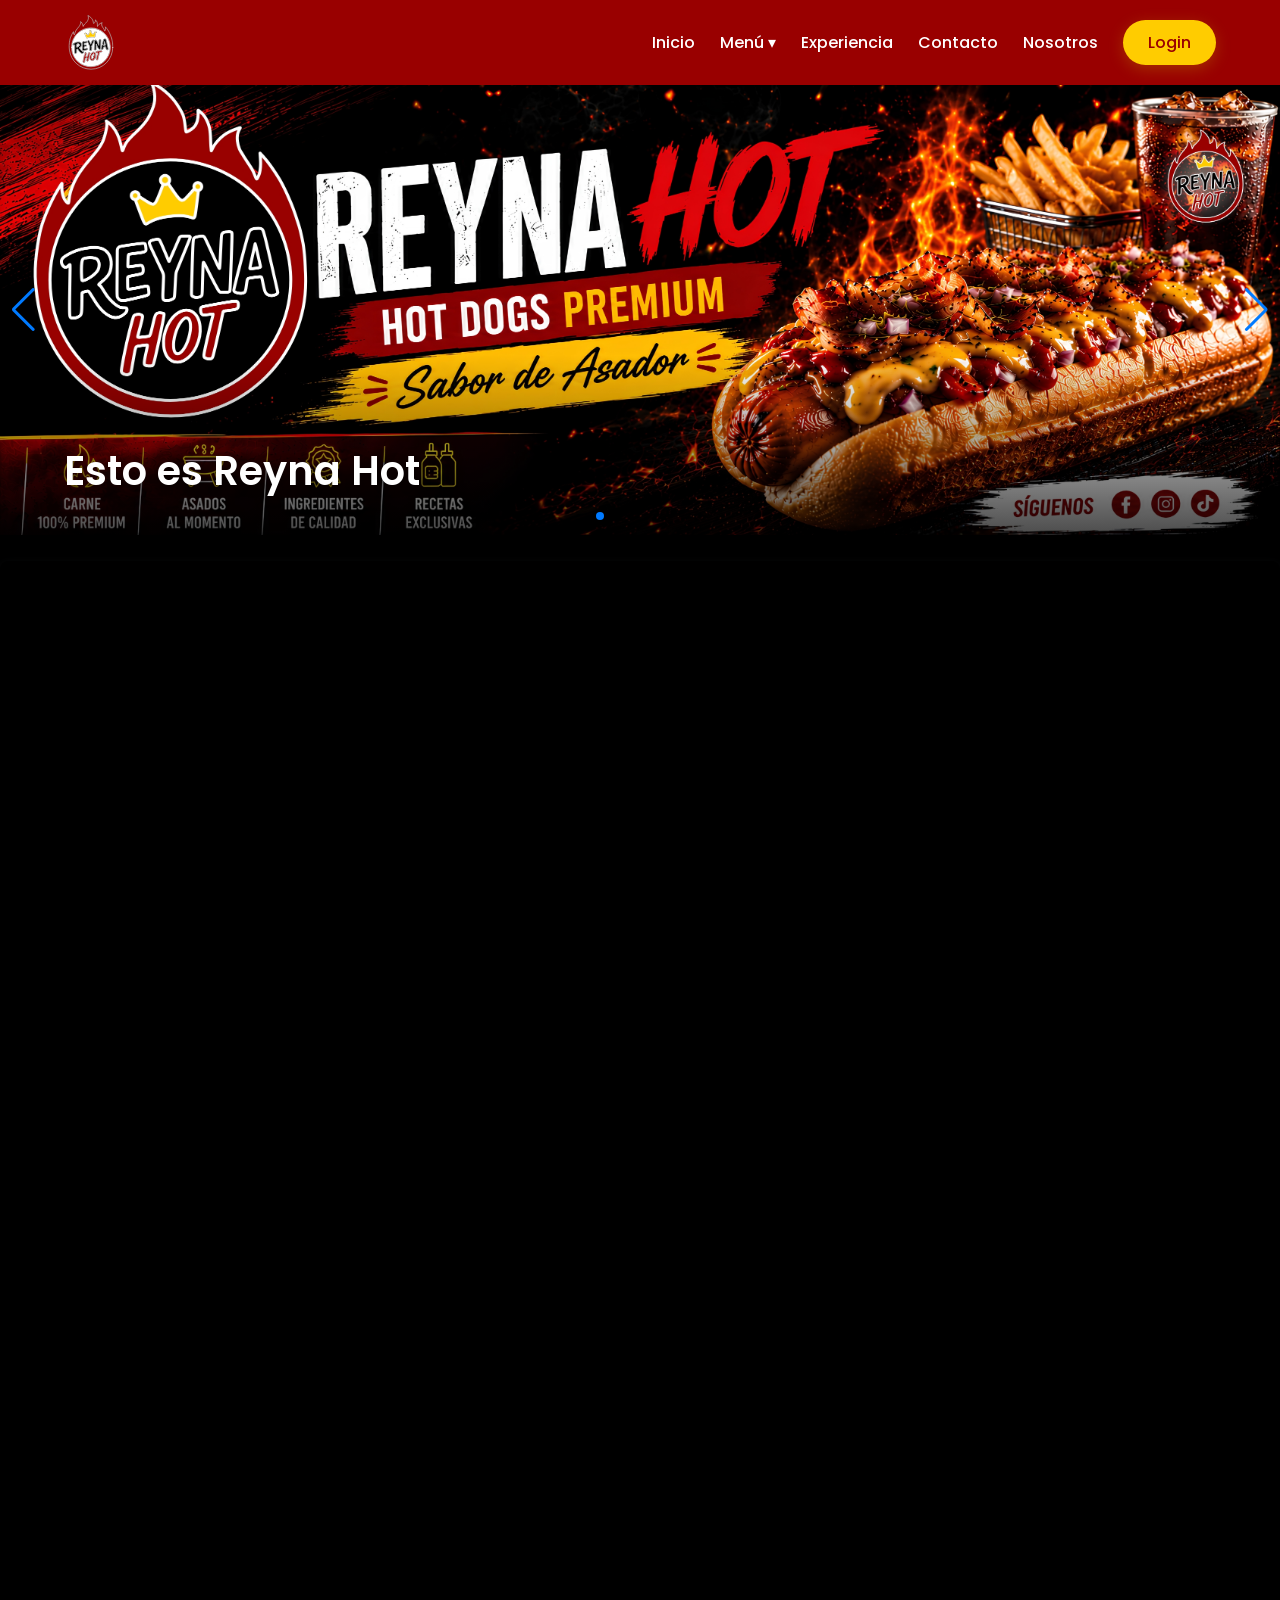
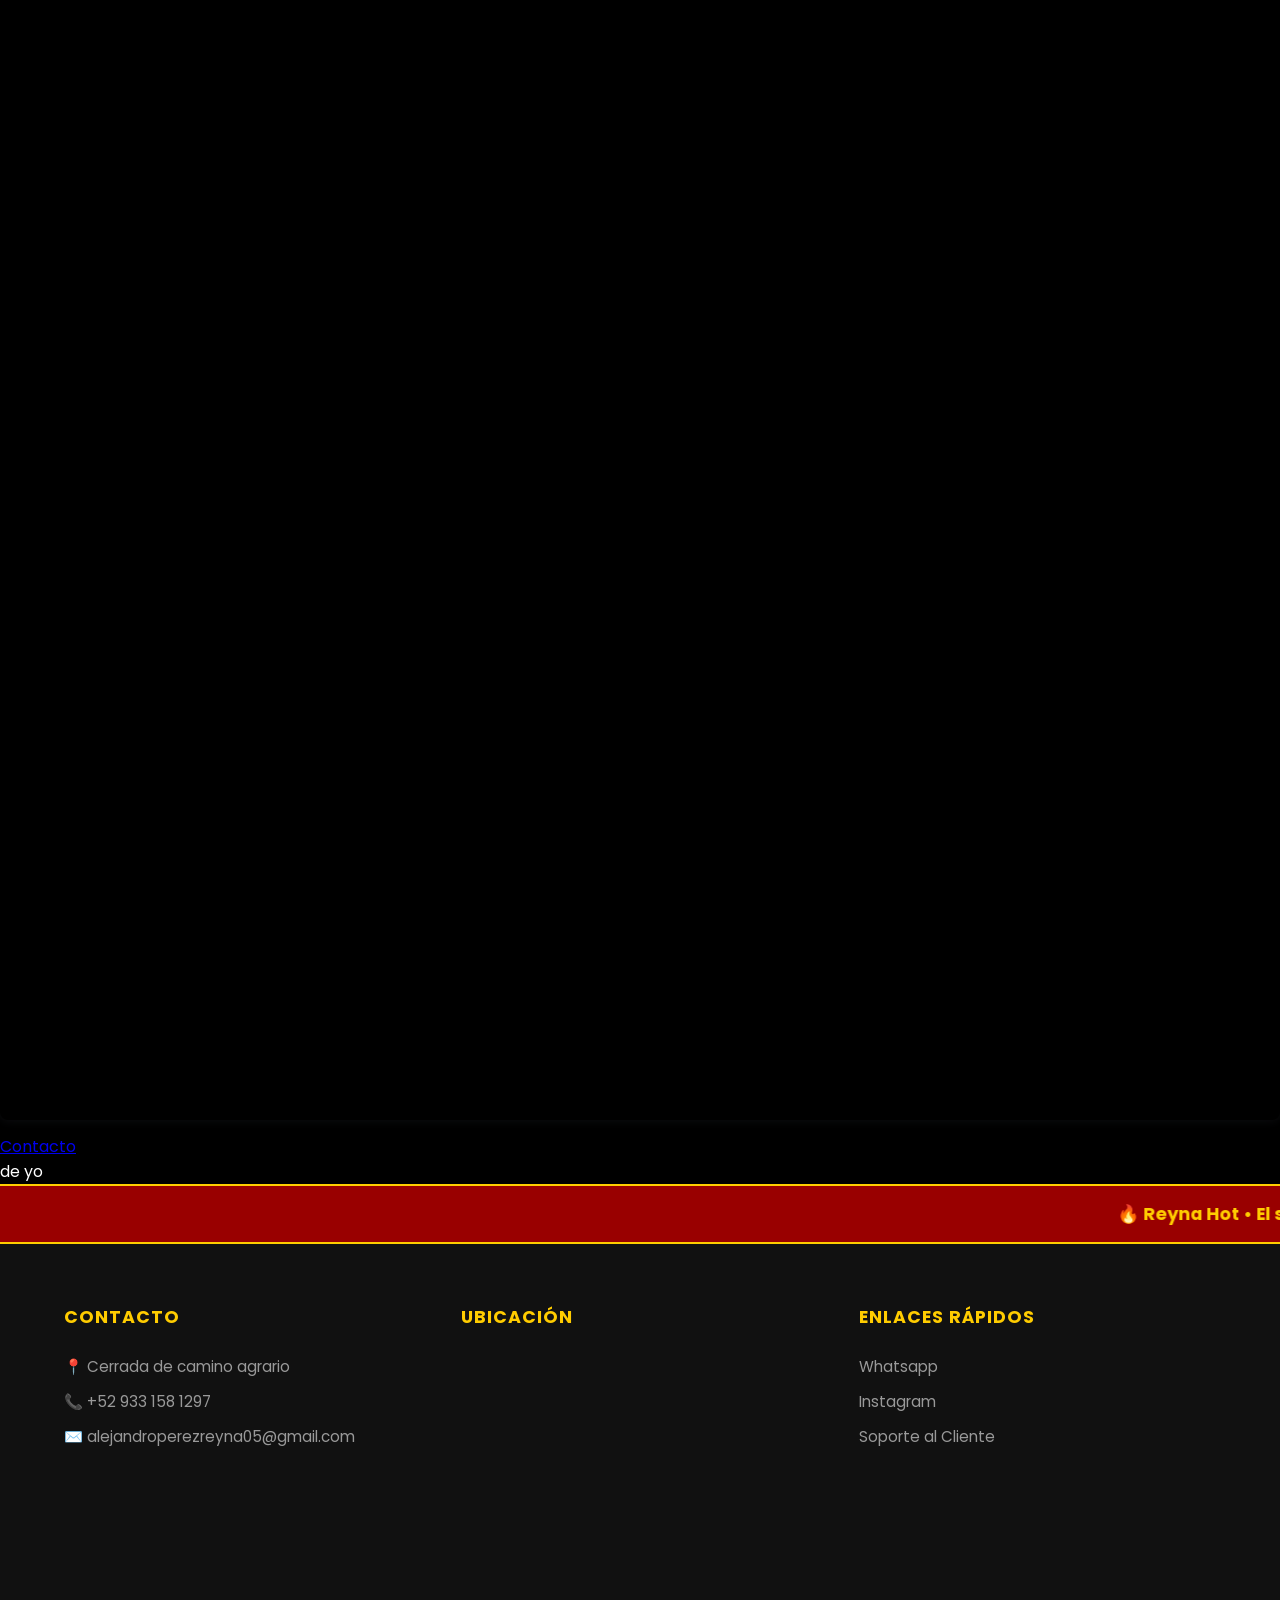
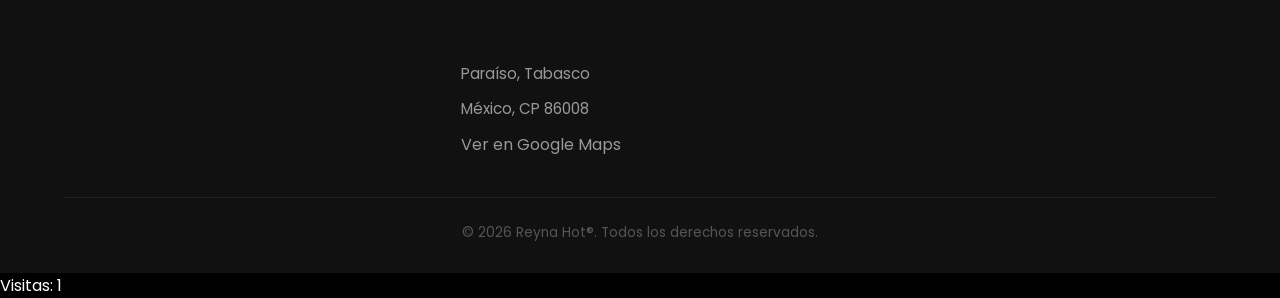
==== contacto.html @ 56ec8650 "Add files via upload" ====
<!DOCTYPE html>
<html lang="es">
<head>
    <meta charset="UTF-8">
    <meta name="description" content="Sitio web oficial de Reyna Hot">
    <meta name="keywords" content="Hot dog, Reyna Hot, comida, caliente, salchicha">
    <meta name="author" content="Reyna Hot®">
    <link rel="shortcut icon" href="img/favicon.svg" type="image/x-icon">
    <link rel="stylesheet" href="estilos_maquetacion.css">
    <meta name="viewport" content="width=device-width, initial-scale=1.0">
    <title>Reyna Hot</title>
        <!-- Google Fonts -->
    <link href="https://fonts.googleapis.com/css2?family=Poppins:wght@300;400;600&display=swap" rel="stylesheet">
    <link rel='stylesheet' href='https://cdn-uicons.flaticon.com/4.0.0/uicons-regular-rounded/css/uicons-regular-rounded.css'>
    <link rel='stylesheet' href='https://cdn-uicons.flaticon.com/4.0.0/uicons-thin-rounded/css/uicons-thin-rounded.css'>
    <link rel='stylesheet' href='https://cdn-uicons.flaticon.com/4.0.0/uicons-regular-rounded/css/uicons-regular-rounded.css'>
    <link rel='stylesheet' href='https://cdn-uicons.flaticon.com/4.0.0/uicons-thin-rounded/css/uicons-thin-rounded.css'>
    <link rel='stylesheet' href='https://cdn-uicons.flaticon.com/4.0.0/uicons-thin-rounded/css/uicons-thin-rounded.css'>
    <link rel="stylesheet" href="https://cdn.jsdelivr.net/npm/swiper@11/swiper-bundle.min.css"/>
    <link rel='stylesheet' href='https://cdn-uicons.flaticon.com/4.0.0/uicons-brands/css/uicons-brands.css'>
    <link rel='stylesheet' href='https://cdn-uicons.flaticon.com/4.0.0/uicons-brands/css/uicons-brands.css'>
    <link rel='stylesheet' href='https://cdn-uicons.flaticon.com/4.0.0/uicons-regular-straight/css/uicons-regular-straight.css'>
</head>
<body>

    <header>
        <div class="container">
            <div class="logo">
                <!-- COLOCA TU LOGO AQUÍ -->
                <a href="index.html">
                    <img src="img/logo.svg"  alt="Reyna Hot">
                </a>
            </div>

            <nav>
                <ul class="nav-menu">
                    <li><i class="fi fi-rr-home"></i> <a href="index.html"> Inicio</a>
                    
                    <li class="dropdown">
                        <i class="fi fi-rr-book-alt"> </i><a href="menu.html"> Menú ▾</a>
                        <ul class="dropdown-content">
                            <li><a href="menu.html">Especialidades</a></li>
                            <li><a href="menu.html">Arma tu hot</a></li>
                            <li><a href="menu.html">Combos hot</a></li>
                        </ul>
                    </li>
                   

                    <li><i class="fi fi-tr-user-experience"></i> <a href="experiencia.html"> Experiencia</a></li>
                    <li><i class="fi fi-tr-order-food-telephone"></i> </i><a href="contacto.html"> Contacto</a></li>
                    <li><i class="fi fi-tr-hotdog"></i> </i><a href="nosotros.html"> Nosotros</a></li>
                    <li><a href="login.html" class="btn-login">Login</a></li>
                </ul>
            </nav>
        </div>
    </header>
<!-- Banner Principal -->
<div class="swiper mainBanner">
    <div class="swiper-wrapper">
        
        <!-- Slide 1 -->
        <div class="swiper-slide">
            <a href="nosotros.html" class="banner-link">
                <img src="img/banner1.jpg" alt="Nosotros">
                <div class="banner-content">
                    <div class="text-box">
                        <h1>Esto es Reyna Hot</h1>
                    </div>
                </div>
            </a>
        </div>

        <!-- Slide 2 -->
        <div class="swiper-slide">
            <a href="menu.html" class="banner-link">
                <img src="img/banner2.jpg" alt="Los favoritos de la casa">
                <div class="banner-content">
                    <div class="text-box">
                        <h1>Los favoritos de los clientes</h1>
                    </div>
                </div>
            </a>
        </div>
        <!-- Slide 3 -->
        <div class="swiper-slide">
            <a href="menu.html" class="banner-link">
                <img src="img/banner3.jpg" alt="Los combos hot">
                <div class="banner-content">
                    <div class="text-box">
                        <h1>Aprovecha la temporada más Hot</h1>
                    </div>
                </div>
            </a>
        </div>
        <!-- Slide 4 -->
        <div class="swiper-slide">
            <a href="menu.html" class="banner-link">
                <img src="img/banner4.jpg" alt="Sabor de asador">
                <div class="banner-content">
                    <div class="text-box">
                        <h1>Calidad que destaca</h1>
                    </div>
                </div>
            </a>
        </div>
        <!-- Slide 5 -->
        <div class="swiper-slide">
            <a href="https://www.instagram.com/reyna_hot_dogs?igsh=MWE5amQwOGIzZHFiNw==" class="banner-link">
                <img src="img/banner5.jpg" alt="Contactanos">
                <div class="banner-content">
                    <div class="text-box">
                        <h1>Acercate a nosotros</h1>
                    </div>
                </div>
            </a>
        </div>
        <!-- Slide 6 -->
        <div class="swiper-slide">
            <a href="menu.html" class="banner-link">
                <img src="img/banner6.jpg" alt="toppings">
                <div class="banner-content">
                    <div class="text-box">
                        <h1>Toma el control</h1>
                    </div>
                </div>
            </a>
        </div>
    </div>

    <!-- Controles -->
    <div class="swiper-button-next"></div>
    <div class="swiper-button-prev"></div>
    <div class="swiper-pagination"></div>
</div>
<div style="position: relative; width: 100%; height: 0; padding-top: 168.6676%;
 padding-bottom: 0; box-shadow: 0 2px 8px 0 rgba(63,69,81,0.16); margin-top: 1.6em; margin-bottom: 0.9em; overflow: hidden;
 border-radius: 8px; will-change: transform;">
  <iframe loading="lazy" style="position: absolute; width: 100%; height: 100%; top: 0; left: 0; border: none; padding: 0;margin: 0;"
    src="https://www.canva.com/design/DAHLeGJBxSM/0pY2Xe22AwUhVKOnBfaUlQ/view?embed" allowfullscreen="allowfullscreen" allow="fullscreen">
  </iframe>
</div>
<a href="https:&#x2F;&#x2F;www.canva.com&#x2F;design&#x2F;DAHLeGJBxSM&#x2F;0pY2Xe22AwUhVKOnBfaUlQ&#x2F;view?utm_content=DAHLeGJBxSM&amp;utm_campaign=designshare&amp;utm_medium=embeds&amp;utm_source=link" target="_blank" rel="noopener">Contacto</a> de yo
<marquee class="frase-movimiento" behavior="scroll" direction="left">
🔥 Reyna Hot • El sabor que enciende tu antojo • Hot dogs premium con auténtico estilo de asador 🌭
</marquee>
    <footer>
        <div class="container">
            <div class="footer-grid">
                <div class="footer-col">
                    <h4>Contacto</h4>
                    <p>📍 Cerrada de camino agrario</p>
                    <p>📞 +52 933 158 1297</p>
                    <p>✉️ alejandroperezreyna05@gmail.com</p>
                </div>
                <div class="footer-col">
                    <h4>Ubicación</h4>
                    <iframe src="https://www.google.com/maps/embed?pb=!1m18!1m12!1m3!1d3786.0284055729853!2d-93.2172611!3d18.391558299999996!2m3!1f0!2f0!3f0!3m2!1i1024!2i768!4f13.1!3m3!1m2!1s0x85ee8cd7cc8ce477%3A0xe16984e99de48f21!2sPreparatoria%20Augusto%20Hern%C3%A1ndez%20Oliv%C3%A9!5e0!3m2!1ses!2smx!4v1780123143339!5m2!1ses!2smx" width="400" height="300" style="border:0;" allowfullscreen="" loading="lazy" referrerpolicy="no-referrer-when-downgrade"></iframe>
                    <p>Paraíso, Tabasco</p>
                    <p>México, CP 86008</p>
                    <a href="https://maps.app.goo.gl/R6ohSMiAnmyvH9d88">Ver en Google Maps</a>
                </div>
                <div class="footer-col">
                    <h4>Enlaces Rápidos</h4>
                    <ul>
                        <li><a href="https://wa.me/529331581297?text=%C2%A1Hola%2C%20Reyna%20Hot%21%20Quiero%20hacer%20un%20pedido%20con%20aut%C3%A9ntico%20sabor%20de%20asador.%20Me%20gustar%C3%ADa%20saber%20qu%C3%A9%20opciones%20tienen%20disponibles%20hoy."><i class="fi fi-brands-whatsapp"> </i>Whatsapp</a></li>
                        <li><a href="https://www.instagram.com/reyna_hot_dogs?igsh=MWE5amQwOGIzZHFiNw=="><i class="fi fi-brands-instagram"></i> Instagram</a></li>
                        <li><a href="soporte.html"><i class="fi fi-rs-user"></i> Soporte al Cliente</a></li>
                    </ul>
                </div>
            </div>
            <div class="footer-bottom">
                &copy; 2026 Reyna Hot®. Todos los derechos reservados.
            </div>
        </div>
    </footer>

<script src="https://cdn.jsdelivr.net/npm/swiper@11/swiper-bundle.min.js"></script>
<script src="banner/banner.js"></script>
<script>
let visitas = localStorage.getItem("visitas");

if(visitas == null){
    visitas = 0;
}

visitas++;

localStorage.setItem("visitas", visitas);

document.write("Visitas: " + visitas);
</script>
</body>
</html>
---- estilos_maquetacion.css ----
/* --- 1. VARIABLES --- */
:root {
    --color-primario: #ffcc00; /* Color principal (azul) */
    --color-oscuro: #990000; /* Color oscuro para textos fuertes */
    --color-texto: #ffffff; /* Color general del texto */
    --blanco: #990000; /* Color blanco */
    --sombra: 0 10px 30px rgb(255, 217, 0); /* Sombra suave */
    --transicion: all 0.4s cubic-bezier(0.165, 0.84, 0.44, 1); /* Animación suave */
}

/* Reset básico para quitar márgenes por defecto */
* {
    margin: 0;
    padding: 0;
    box-sizing: border-box; /* Evita que el padding rompa tamaños */
}

/* Configuración general del body */
body {
    font-family: 'Poppins', sans-serif; /* Fuente */
    background-color: #000000; /* Fondo claro */
    color: var(--color-texto); /* Color del texto */
    display: flex;
    flex-direction: column;
    min-height: 100vh; /* Para que el footer quede abajo */
}

/* Contenedor centrado */
.container {
    width: 90%;
    max-width: 1200px; /* Ancho máximo */
    margin: 0 auto; /* Centrar */
}

/* --- 2. HEADER Y LOGO --- */
header {
    background: var(--blanco); /* Fondo blanco */
    padding: 15px 0;
    box-shadow: 0 2px 15px rgba(0,0,0,0.05); /* Sombra ligera */
    position: sticky; /* Se queda fijo arriba */
    top: 0;
    z-index: 1000; /* Siempre encima */
}

/* Alinea logo y menú */
header .container {
    display: flex;
    justify-content: space-between;
    align-items: center;
}

/* CONFIGURACIÓN DEL LOGO */
.logo img {
    height: 55px; /* Tamaño del logo */
    width: auto;
    display: block;
}

/* --- 3. NAVEGACIÓN Y MENÚ --- */
.nav-menu {
    display: flex; /* Menú en fila */
    list-style: none; /* Quita viñetas */
    align-items: center;
}

/* Separación entre opciones */
.nav-menu > li {
    margin-left: 25px;
    position: relative; /* Necesario para submenú */
}

/* Estilo de enlaces */
.nav-menu a {
    text-decoration: none;
    color: var(--color-oscuro);
    font-weight: 500;
    padding: 10px 0;
    transition: var(--transicion);
    display: block;

    /* Permite alinear iconos con texto */
    display: inline-flex; 
    align-items: center; 
    gap: 8px; 
    text-decoration: none; 
    color: inherit;
}

/* Línea animada debajo del menú */
.nav-menu > li > a::after {
    content: '';
    position: absolute;
    width: 0; /* Empieza invisible */
    height: 2px;
    bottom: 0;
    left: 0;
    background-color: var(--color-primario);
    transition: var(--transicion);
}

/* Cuando pasas el mouse aparece la línea */
.nav-menu > li:hover > a::after {
    width: 100%;
}

/* Cambio de color al pasar el mouse */
.nav-menu a:hover {
    color: var(--color-primario);
}

/* --- 4. SUBMENÚ DESPLEGABLE --- */
.dropdown-content {
    position: absolute;
    top: 120%; /* Debajo del menú */
    left: -20px;
    background: var(--blanco);
    min-width: 220px;
    padding: 15px 0;
    list-style: none;
    border-radius: 12px; /* Bordes redondeados */
    box-shadow: var(--sombra);

    /* Oculto por defecto */
    opacity: 0;
    visibility: hidden;
    transform: translateY(20px); /* Baja un poco */
    transition: var(--transicion);
}

/* Mostrar el submenú al pasar el mouse */
.dropdown:hover .dropdown-content {
    opacity: 1;
    visibility: visible;
    transform: translateY(0);
}

/* Estilo de opciones del submenú */
.dropdown-content li a {
    padding: 12px 25px;
    font-size: 0.9rem;
    color: var(--color-texto);
    font-weight: 400;
}

/* Hover en submenú */
.dropdown-content li a:hover {
    background-color: #f8faff;
    color: var(--color-primario);
    padding-left: 30px; /* Se mueve a la derecha */
}

/* Botón Login resaltado */
.btn-login {
    background-color: var(--color-primario);
    color: var(--blanco) !important;
    padding: 10px 25px !important;
    border-radius: 50px; /* Forma redonda */
    box-shadow: 0 4px 15px rgba(199, 152, 0, 0.3);
}

/* Efecto hover del botón */
.btn-login:hover {
    transform: translateY(-2px); /* Se levanta */
    box-shadow: 0 6px 20px rgba(199, 152, 0, 0.3);
}

/* --- 5. RESPONSIVE --- */
@media (max-width: 850px) {

    /* Header en columna */
    header .container {
        flex-direction: column;
        gap: 20px;
    }

    /* Menú se adapta */
    .nav-menu {
        flex-wrap: wrap;
        justify-content: center;
    }

    .nav-menu li {
        margin: 5px 15px;
    }

    /* Submenú en móvil */
    .dropdown-content {
        position: static; /* Ya no flotante */
        box-shadow: none;
        opacity: 1;
        visibility: visible;
        transform: none;
        display: none; /* Oculto */
        background: #f1f1f1;
    }

    /* Mostrar al hacer hover */
    .dropdown:hover .dropdown-content {
        display: block;
    }
}

/* --- 6. FOOTER 3 COLUMNAS --- */
footer {
    background: #111;
    color: #fff;
    padding: 60px 0 30px;
    margin-top: auto; /* Empuja el footer abajo */
}

/* Grid para dividir en columnas */
.footer-grid {
    display: grid;
    grid-template-columns: repeat(auto-fit, minmax(250px, 1fr)); /* Responsive */
    gap: 40px;
    margin-bottom: 40px;
}

/* Títulos del footer */
.footer-col h4 {
    color: var(--color-primario);
    margin-bottom: 25px;
    font-size: 1.1rem;
    text-transform: uppercase;
    letter-spacing: 1px;
}

/* Texto del footer */
.footer-col p, .footer-col li {
    color: #999;
    font-size: 0.95rem;
    margin-bottom: 12px;
}

/* Quita viñetas */
.footer-col ul { 
    list-style: none; 
}

/* Enlaces del footer */
.footer-col a {
    color: #999;
    text-decoration: none;
    transition: var(--transicion);
}

/* Hover enlaces */
.footer-col a:hover {
    color: var(--blanco);
}

/* Parte inferior del footer */
.footer-bottom {
    text-align: center;
    border-top: 1px solid #222;
    padding-top: 25px;
    color: #555;
    font-size: 0.85rem;
}
   /* ESTILOS CSS PARA ESTA SECCIÓN (Agrégalos a tu bloque <style>) */

    .seccion-info {
        padding: 40px 0;
    }

    .titulo-seccion {
        margin-bottom: 25px;
        color: var(--color-oscuro);
        border-left: 5px solid var(--color-primario);
        padding-left: 15px;
    }

    /* Contenedores Flexbox */
    .contenedor-dos, .contenedor-tres {
        display: flex;
        gap: 20px;
        flex-wrap: wrap; /* Para que sea responsivo */
        margin-bottom: 50px;
    }

    /* Estilo base de los cuadros */
    .cuadro {
        background: var(--blanco);
        border-radius: 12px;
        padding: 20px;
        box-shadow: 0 4px 15px rgba(0,0,0,0.05);
        transition: transform 0.3s ease;
    }

    .cuadro:hover {
        transform: translateY(-5px);
    }

    /* Tamaños específicos */
    .cuadro-grande {
        flex: 1 1 calc(50% - 20px); /* 2 cuadros por fila */
        min-width: 300px;
    }

    .cuadro-pequeno {
        flex: 1 1 calc(33.33% - 20px); /* 3 cuadros por fila */
        min-width: 250px;
        border-top: 3px solid var(--color-primario);
        align-items: center;
    }
.imagen-placeholder {
    width: 100%;
    height: auto;       /* Ya no obligamos a que mida 200px */
    overflow: hidden;
    border-radius: 8px;
    margin-bottom: 15px;
}

.imagen-placeholder img {
    width: 100%;        /* Ocupa todo el ancho disponible */
    height: auto;       /* Mantiene su proporción natural */
    display: block;
}
  
    /* Elementos internos 
    .imagen-placeholder {
        background: #eee;
        height: 150px;
        display: flex;
        align-items: center;
        justify-content: center;
        border-radius: 8px;
        margin-bottom: 15px;
        color: #888;
    }*/

    .leer-mas {
        display: inline-block;
        margin-top: 15px;
        color: var(--color-primario);
        text-decoration: none;
        font-weight: 600;
        font-size: 0.9rem;
    }
    /* Contenedor universal para fotos y videos */
.media-container {
    width: 100%;
    height: 180px;         /* Altura fija para que los 3 cuadros estén parejos */
    background-color: #1a1a1a; /* Fondo oscuro para resaltar el contenido */
    display: flex;
    align-items: center;
    justify-content: center;
    border-radius: 8px;
    margin-bottom: 12px;
    overflow: hidden;
}

/* Ajuste para que se vea TODO (Imagen) */
.media-container img {
    max-width: 100%;
    max-height: 100%;
    object-fit: contain;   /* ESTA ES LA CLAVE: No corta nada */
}

/* Ajuste para que se vea TODO (Video) */
.media-container video {
    width: 100%;
    height: 100%;
    object-fit: contain;   /* ESTA ES LA CLAVE: Muestra el video completo */
    outline: none;
}
    /*swiper*/
/* --- ESTILOS DEL BANNER --- */
.mainBanner {
    width: 100%;
    height: 450px; /* Altura ideal tipo e-commerce */
    position: relative;
}

.mainBanner .swiper-slide {
    position: relative;
    overflow: hidden;
}

.mainBanner img {
    width: 100%;
    height: 100%;
    object-fit: cover; /* Ajuste perfecto de la imagen */
    object-position: center;
}

/* Capa de contenido sobre la imagen */
.banner-content {
    position: absolute;
    top: 0;
    left: 0;
    width: 100%;
    height: 100%;
    display: flex;
    align-items: center; /* Centrado vertical */
    padding-left: 10%; /* Alineado a la izquierda como ML */
    background: linear-gradient(to right, rgba(0,0,0,0.4), transparent); /* Degradado para legibilidad */
}

.text-box {
    color: white;
    max-width: 500px;
}

.text-box span {
    font-size: 0.9rem;
    font-weight: 600;
    letter-spacing: 2px;
    color: var(--color-primario);
}

.text-box h1 {
    font-size: 3rem;
    margin: 10px 0 20px;
    line-height: 1.1;
}

.btn-comprar {
    padding: 12px 30px;
    background: var(--color-primario);
    border: none;
    color: white;
    font-weight: 600;
    border-radius: 5px;
    cursor: pointer;
    transition: transform 0.3s;
}

.btn-comprar:hover {
    transform: scale(1.05);
}

/* --- RESPONSIVE --- */
@media (max-width: 768px) {
    .mainBanner { height: 300px; }
    .text-box h1 { font-size: 1.8rem; }
    .banner-content { padding-left: 5%; }
}
/* --- ESTILOS DEL BANNER --- */
.mainBanner {
    width: 100%;
    height: 450px;
    position: relative;
}

/* Hace que todo el slide sea clickable */
.banner-link {
    text-decoration: none;
    display: block;
    width: 100%;
    height: 100%;
    position: relative;
}

.mainBanner .swiper-slide {
    position: relative;
    overflow: hidden;
}

.mainBanner img {
    width: 100%;
    height: 100%;
    object-fit: cover;
    object-position: center;
    transition: transform 0.5s ease; /* Efecto zoom opcional */
}

/* Zoom suave al pasar el mouse por el banner */
.banner-link:hover img {
    transform: scale(1.05);
}

/* Capa de contenido: Alineada ABAJO a la IZQUIERDA */
.banner-content {
    position: absolute;
    top: 0;
    left: 0;
    width: 100%;
    height: 100%;
    display: flex;
    align-items: flex-end; /* Mueve el texto al fondo */
    justify-content: flex-start; /* Mueve el texto a la izquierda */
    padding: 40px 5%; /* Espacio desde los bordes */
    /* Degradado oscuro desde abajo para que el texto blanco se lea perfecto */
    background: linear-gradient(to top, rgba(0,0,0,0.7) 0%, transparent 40%);
    box-sizing: border-box;
}

.text-box {
    color: white;
    max-width: 80%;
}

.text-box h1 {
    font-size: 2.5rem;
    margin: 0;
    line-height: 1.2;
    font-weight: 600;
    /* Sombra de apoyo */
    text-shadow: 2px 2px 10px rgba(0,0,0,0.5);
}

/* --- RESPONSIVE --- */
@media (max-width: 768px) {
    .mainBanner { height: 300px; }
    .text-box h1 { font-size: 1.5rem; }
    .banner-content { padding: 20px 5%; }
}
.frase-movimiento {
    background: #990000;
    color: #ffcc00;
    padding: 15px;
    font-weight: 700;
    font-size: 1.1rem;
    border-top: 2px solid #ffcc00;
    border-bottom: 2px solid #ffcc00;
}
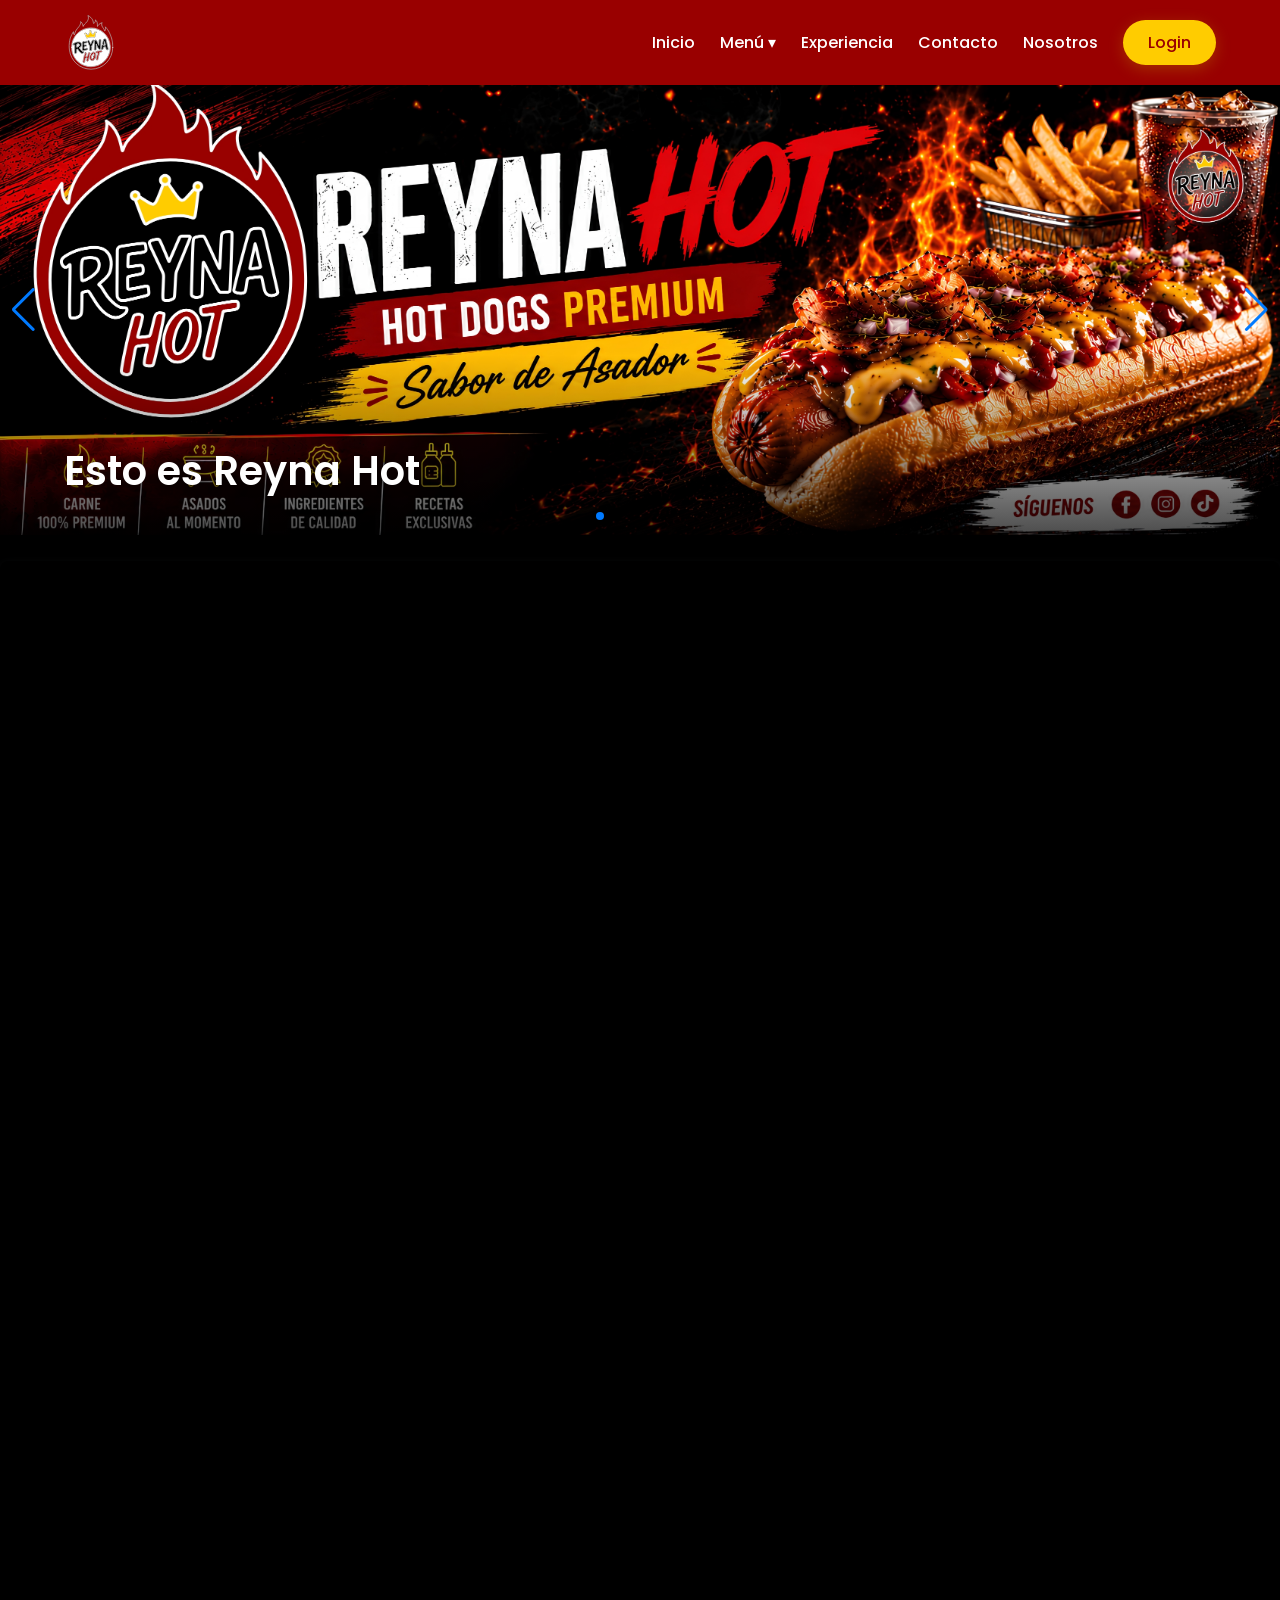
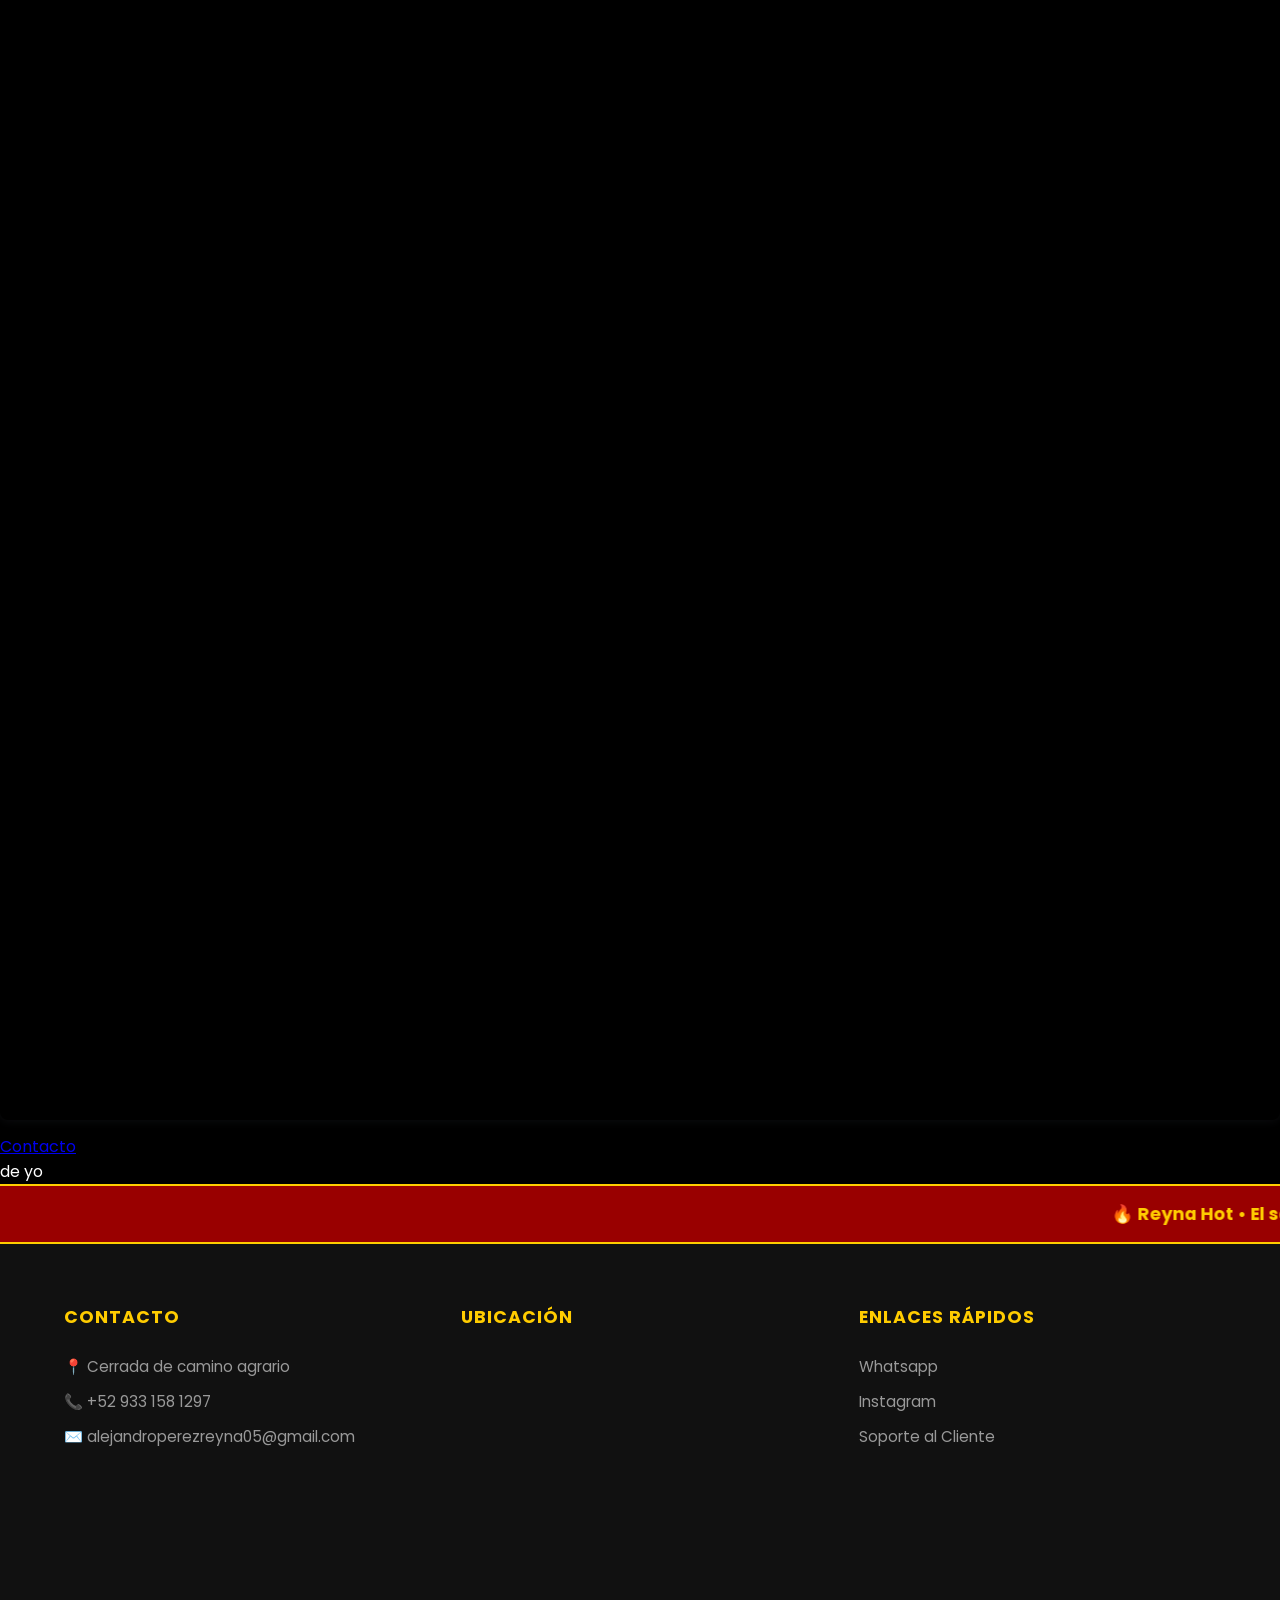
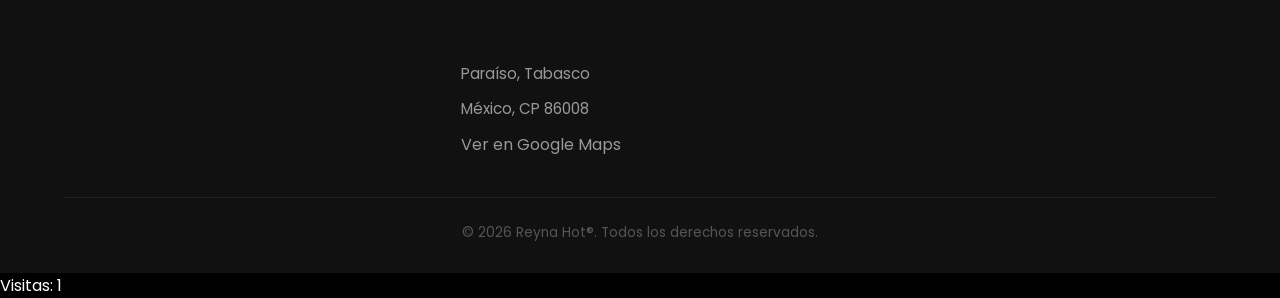
==== commit 6170dd26: "Reyna Hot Cambios" ====
--- a/contacto.html
+++ b/contacto.html
@@ -1,6 +1,15 @@
 <!DOCTYPE html>
 <html lang="es">
 <head>
+    <!-- Google tag (gtag.js) -->
+<script async src="https://www.googletagmanager.com/gtag/js?id=G-YFEHPZPRZK"></script>
+<script>
+  window.dataLayer = window.dataLayer || [];
+  function gtag(){dataLayer.push(arguments);}
+  gtag('js', new Date());
+
+  gtag('config', 'G-YFEHPZPRZK');
+</script>
     <meta charset="UTF-8">
     <meta name="description" content="Sitio web oficial de Reyna Hot">
     <meta name="keywords" content="Hot dog, Reyna Hot, comida, caliente, salchicha">
